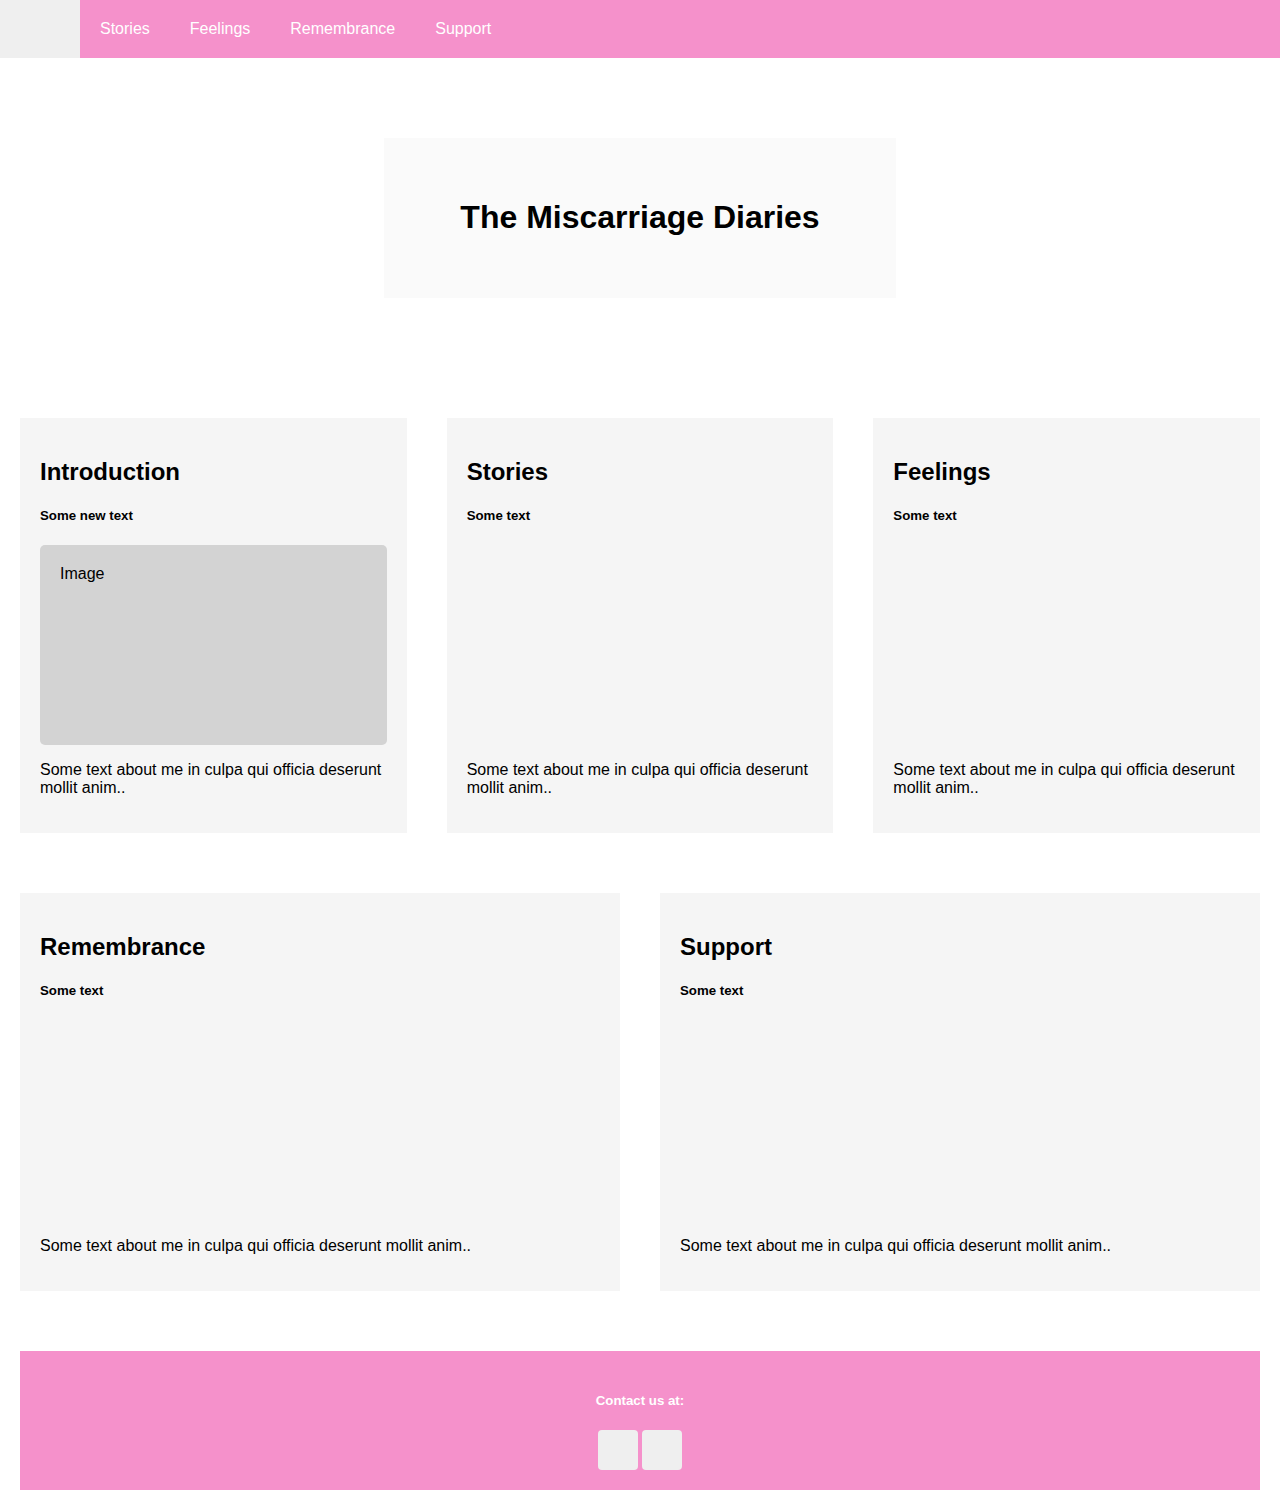
==== landingpagetmd.html @ 25cf6ac3 "Add files via upload" ====
<!DOCTYPE html>
<html lang = "en">

<head>
    <title>The Miscarriage Diaries</title>
    <meta charset="UTF-8">
    <meta name="viewport" content="width=device-width, initial-scale=1">
    <link rel="stylesheet" href="landingpagetmd.css">
</head>

<body>
<!-- Navigation Bar -->
<div class="navbar">
    <button class="button buttonlogo" onclick="window.location.href = 'file:///C:/Users/garet/OneDrive/Documents/GitHub/miscarriage-diaries/landingpagetmd.html'"></button>
    <!--  <a href="file:///C:/Users/garet/OneDrive/Documents/Webstuff/Hwebsite/hwebsitelayout.html">TMD</a> -->
    <a href="file:///C:/Users/garet/OneDrive/Documents/GitHub/miscarriage-diaries/pagestories.html">Stories</a>
    <a href="https://www.miscarriageassociation.org.uk/">Feelings</a>
    <a href="#">Remembrance</a>
    <a href="#">Support</a>

</div>

<!-- Header -->
<div class="header"> 
    <div class="hcard">
        <h1>The Miscarriage Diaries</h1>
    </div>
    
</div>

<!-- The flexible grid (content) -->
<div class="row">
    <div class="fbox">
        <div class="card">
            <h2>Introduction</h2>
            <h5>Some new text</h5>
            <div class="fakeimg" style="height:200px;">Image</div>
            <p>Some text about me in culpa qui officia deserunt mollit anim..</p>
        </div>
    </div>
    <div class="fbox">
        <div class="card">
            <h2>Stories</h2>
            <h5>Some text</h5>
            <div class="storiesimg" style="height:200px;"></div>
            <p>Some text about me in culpa qui officia deserunt mollit anim..</p>
        </div>
    </div>
    <div class="fbox">
        <div class="card">
            <h2>Feelings</h2>
            <h5>Some text</h5>
            <div class="feelingsimg" style="height:200px;"></div>
            <p>Some text about me in culpa qui officia deserunt mollit anim..</p>
        </div>
    </div>
    <div class="fbox">
        <div class="card">
            <h2>Remembrance</h2>
            <h5>Some text</h5>
            <div class="remembranceimg" style="height:200px;"></div>
            <p>Some text about me in culpa qui officia deserunt mollit anim..</p>
        </div>
    </div>
    <div class="fbox">           
        <div class="card">
            <h2>Support</h2>
            <h5>Some text</h5>
            <div class="supportimg" style="height:200px;"></div>
            <p>Some text about me in culpa qui officia deserunt mollit anim..</p>
        </div>
    </div>
</div>

<!-- Footer -->
<div class="footer">
    <div class="fcard">
        <H5>Contact us at:</H5>
        <button class="button buttontwitter" onclick="window.location.href = 'https://twitter.com/explore';"></button>
        <button class="button buttonfacebook" onclick="window.location.href = 'https://facebook.com';"></button>
    </div>
</div>

</body>
</html>
---- landingpagetmd.css ----
* {
    box-sizing: border-box;
  }
  
  /* Style the body */
  body {
    font-family: Arial;
    margin: 0;
    padding: 0;
    background-image: url("C:/users/garet/OneDrive/Documents/Webstuff/hwebsite/images/btilewhitebgnd.jpg");
  }
  
  /* Style the top navigation bar */
  .navbar {
    display: flex;
    background-color: rgb(245, 145, 203);
  }
  
  /* Style the navigation bar links */
  .navbar a {
      color: white;
      padding: 20px 20px;
      text-decoration: none;
      text-align: center;
  }
  
  /* Change color on hover */
  .navbar a:hover {
      background-color: #ddd;
      color: black;
  }

  /* Header */
  .header {
    position: relative;  
    padding: 60px;
    height: 20em;
    background-image: url("C:/users/garet/OneDrive/Documents/Webstuff/hwebsite/images/banner4.jpeg");
    background-position: left;
    background-size: cover;
  }

  /* header card and text */
  .hcard {
    background: rgba(245, 245, 245, 0.5);
    position: absolute;
    left: 30%;
    top: 25%;
    width: 40%;
    text-align: center;
    padding: 2.5em;
    /*border-radius: 10px; */
  }
  
  /* Column container */
  .row {  
      display: flex;
      flex-wrap: wrap;
      flex-direction: row;
  }
  
  /* Flexboxes divs and boxes for the page */
  .fbox {
      flex: 30%;
      padding: 20px;
  }
  
  /* Add a card effect for articles */
  .card {
    background-color: whitesmoke;
    padding: 20px;
    margin-top: 20px;
  }
  
  /* Fake image, just for this example */
  .fakeimg {
    background-color: lightgray;
    width: 100%;
    padding: 20px;
    border-radius: 5px;
  }

  /* images and links for the boxes */
  .storiesimg {
    background-image: url("C:/users/garet/OneDrive/Documents/Webstuff/hwebsite/images/journal.jpg");
  }

  /* images and links for the boxes */
  .remembranceimg {
    background-image: url("C:/users/garet/OneDrive/Documents/Webstuff/hwebsite/images/remembrance.jpg");
    background-size: cover;
  }

  /* images and links for the boxes */
  .supportimg {
    background-image: url("C:/users/garet/OneDrive/Documents/Webstuff/hwebsite/images/support1.jpg");
    background-size: cover;
    background-position: bottom;
  }

  /* images and links for the boxes */
  .feelingsimg {
    background-image: url("C:/users/garet/OneDrive/Documents/Webstuff/hwebsite/images/feelings2.jpg");
    background-size: cover;
    background-position: top;
  }

  /* Footer */
  .footer {
    padding: 20px;
    text-align: center;  
    background-image: url("C:/users/garet/OneDrive/Documents/Webstuff/hwebsite/images/imgwhitebgnd.jpeg")
  }

  /* Add a card effect for footer */
  .fcard {
    background-color: rgb(245, 145, 203);
    padding: 20px;
    margin-top: 20px;
    color: white;
  }

  /* footer buttons */
  .button {
    border: none;
    color: black;
    padding: 20px;
    cursor: pointer;
  }

  .buttonlogo {
    width: 6em;
    border-radius: 0%;
    background-image: url("C:/users/garet/OneDrive/Documents/Webstuff/hwebsite/images/logofullsize.jpeg");
    background-size: cover;
    background-position: center;
  }

  .buttontwitter {
    border-radius: 10%;
    background-image: url("C:/users/garet/OneDrive/Documents/Webstuff/hwebsite/images/twitter.png");
    background-size: cover;
    background-position: center;
  }

  .buttonfacebook {
    border-radius: 10%;
    background-image: url("C:/users/garet/OneDrive/Documents/Webstuff/hwebsite/images/facebook.jpg");
    background-size: cover;
    background-position: center;
  }

  /* Responsive layout - when the screen is less than 700px wide, make the two columns stack on top of each other instead of next to each other */
  @media screen and (max-width: 700px) {
    .row, .navbar {   
      flex-direction: column;
    }
  }
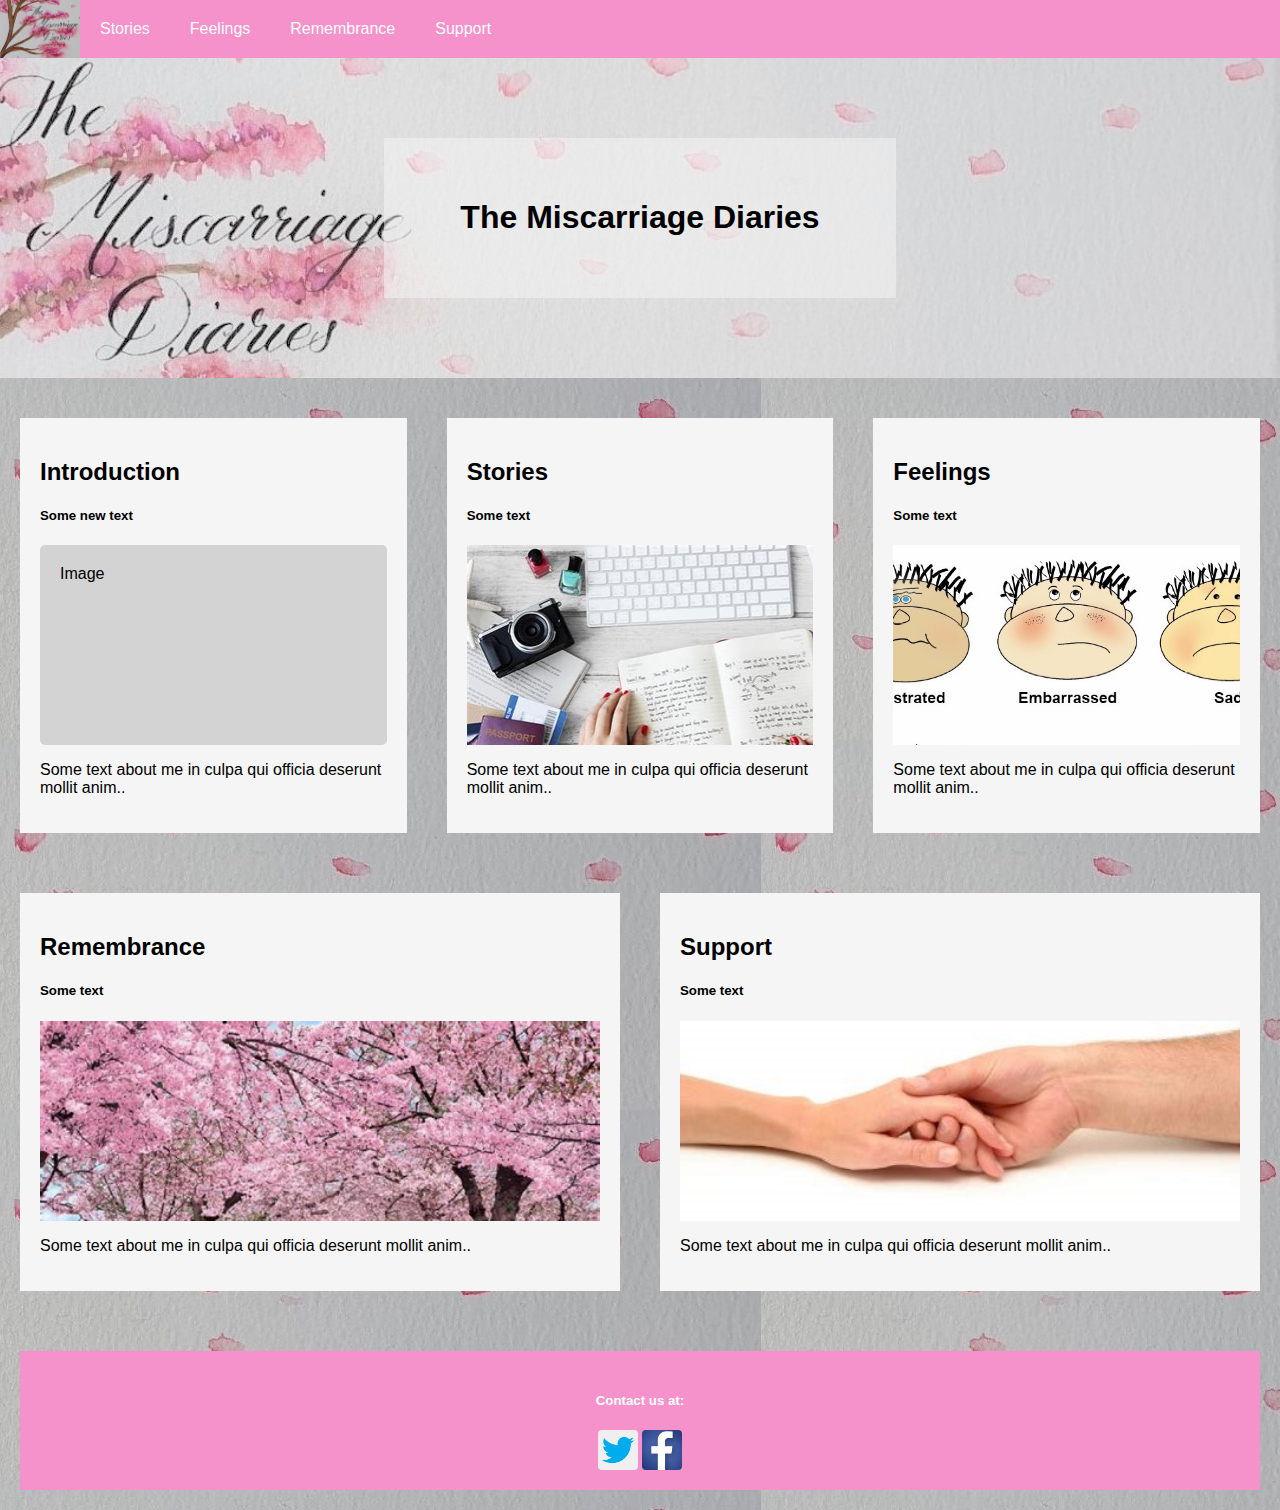
==== commit 4bb9119f: "Link updates" ====
--- a/landingpagetmd.html
+++ b/landingpagetmd.html
@@ -11,9 +11,8 @@
 <body>
 <!-- Navigation Bar -->
 <div class="navbar">
-    <button class="button buttonlogo" onclick="window.location.href = 'file:///C:/Users/garet/OneDrive/Documents/GitHub/miscarriage-diaries/landingpagetmd.html'"></button>
-    <!--  <a href="file:///C:/Users/garet/OneDrive/Documents/Webstuff/Hwebsite/hwebsitelayout.html">TMD</a> -->
-    <a href="file:///C:/Users/garet/OneDrive/Documents/GitHub/miscarriage-diaries/pagestories.html">Stories</a>
+    <button class="button buttonlogo" onclick="window.location.href='https://garethrobson.github.io/landingpagetmd.html'"></button>
+    <a href="https://garethrobson.github.io/pagestories.html">Stories</a>
     <a href="https://www.miscarriageassociation.org.uk/">Feelings</a>
     <a href="#">Remembrance</a>
     <a href="#">Support</a>
--- a/landingpagetmd.css
+++ b/landingpagetmd.css
@@ -7,7 +7,7 @@
     font-family: Arial;
     margin: 0;
     padding: 0;
-    background-image: url("C:/users/garet/OneDrive/Documents/Webstuff/hwebsite/images/btilewhitebgnd.jpg");
+    background-image: url("/images/backgroundtile.jpeg");
   }
   
   /* Style the top navigation bar */
@@ -35,7 +35,7 @@
     position: relative;  
     padding: 60px;
     height: 20em;
-    background-image: url("C:/users/garet/OneDrive/Documents/Webstuff/hwebsite/images/banner4.jpeg");
+    background-image: url("/images/banner4.jpeg");
     background-position: left;
     background-size: cover;
   }
@@ -82,25 +82,25 @@
 
   /* images and links for the boxes */
   .storiesimg {
-    background-image: url("C:/users/garet/OneDrive/Documents/Webstuff/hwebsite/images/journal.jpg");
+    background-image: url("/images/journal.jpg");
   }
 
   /* images and links for the boxes */
   .remembranceimg {
-    background-image: url("C:/users/garet/OneDrive/Documents/Webstuff/hwebsite/images/remembrance.jpg");
+    background-image: url("/images/remembrance.jpg");
     background-size: cover;
   }
 
   /* images and links for the boxes */
   .supportimg {
-    background-image: url("C:/users/garet/OneDrive/Documents/Webstuff/hwebsite/images/support1.jpg");
+    background-image: url("/images/support1.jpg");
     background-size: cover;
     background-position: bottom;
   }
 
   /* images and links for the boxes */
   .feelingsimg {
-    background-image: url("C:/users/garet/OneDrive/Documents/Webstuff/hwebsite/images/feelings2.jpg");
+    background-image: url("/images/feelings2.jpg");
     background-size: cover;
     background-position: top;
   }
@@ -109,7 +109,7 @@
   .footer {
     padding: 20px;
     text-align: center;  
-    background-image: url("C:/users/garet/OneDrive/Documents/Webstuff/hwebsite/images/imgwhitebgnd.jpeg")
+    background-image: url("/images/imgwhitebgnd.jpeg")
   }
 
   /* Add a card effect for footer */
@@ -131,21 +131,21 @@
   .buttonlogo {
     width: 6em;
     border-radius: 0%;
-    background-image: url("C:/users/garet/OneDrive/Documents/Webstuff/hwebsite/images/logofullsize.jpeg");
+    background-image: url("/images/logofullsize.jpeg");
     background-size: cover;
     background-position: center;
   }
 
   .buttontwitter {
     border-radius: 10%;
-    background-image: url("C:/users/garet/OneDrive/Documents/Webstuff/hwebsite/images/twitter.png");
+    background-image: url("/images/twitter.png");
     background-size: cover;
     background-position: center;
   }
 
   .buttonfacebook {
     border-radius: 10%;
-    background-image: url("C:/users/garet/OneDrive/Documents/Webstuff/hwebsite/images/facebook.jpg");
+    background-image: url("/images/facebook.jpg");
     background-size: cover;
     background-position: center;
   }
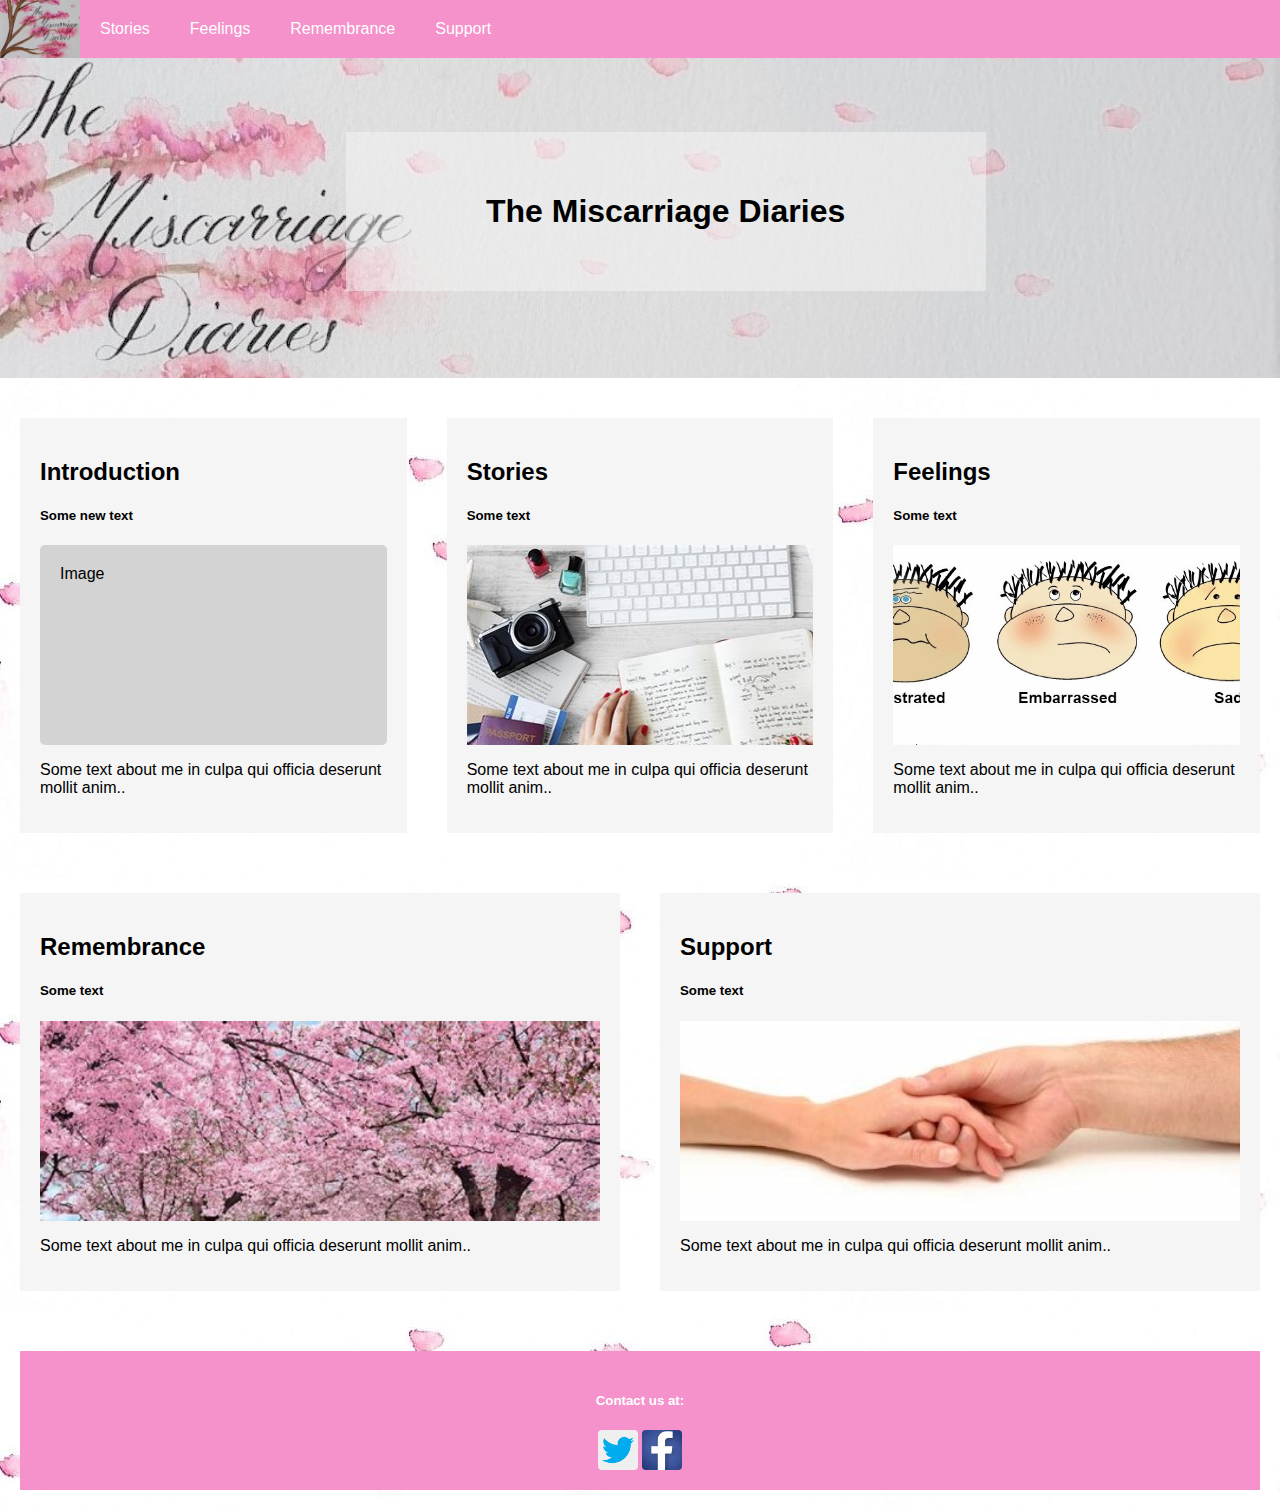
==== commit 0ac196ba: "folder update" ====
--- a/landingpagetmd.html
+++ b/landingpagetmd.html
@@ -5,7 +5,7 @@
     <title>The Miscarriage Diaries</title>
     <meta charset="UTF-8">
     <meta name="viewport" content="width=device-width, initial-scale=1">
-    <link rel="stylesheet" href="landingpagetmd.css">
+    <link rel="stylesheet" href="/css/landingpagetmd.css">
 </head>
 
 <body>
--- a/css/landingpagetmd.css
+++ b/css/landingpagetmd.css
@@ -0,0 +1,158 @@
+* {
+    box-sizing: border-box;
+  }
+  
+  /* Style the body */
+  body {
+    font-family: Arial;
+    margin: 0;
+    padding: 0;
+    background-image: url("/images/btilewhitebgnd.JPG");
+  }
+  
+  /* Style the top navigation bar */
+  .navbar {
+    display: flex;
+    background-color: rgb(245, 145, 203);
+  }
+  
+  /* Style the navigation bar links */
+  .navbar a {
+      color: white;
+      padding: 20px 20px;
+      text-decoration: none;
+      text-align: center;
+  }
+  
+  /* Change color on hover */
+  .navbar a:hover {
+      background-color: #ddd;
+      color: black;
+  }
+
+  /* Header */
+  .header {
+    position: relative;  
+    padding: 60px;
+    height: 20em;
+    background-image: url("/images/banner4.jpeg");
+    background-position: left;
+    background-size: cover;
+  }
+
+  /* header card and text */
+  .hcard {
+    background: rgba(245, 245, 245, 0.5);
+    position: absolute;
+    left: 27%;
+    top: 23%;
+    width: 50%;
+    min-width: 200px;
+    text-align: center;
+    padding: 2.5em;
+  }
+  
+  /* Column container */
+  .row {  
+      display: flex;
+      flex-wrap: wrap;
+      flex-direction: row;
+  }
+  
+  /* Flexboxes divs and boxes for the page */
+  .fbox {
+      flex: 30%;
+      padding: 20px;
+  }
+  
+  /* Add a card effect for articles */
+  .card {
+    background-color: whitesmoke;
+    padding: 20px;
+    margin-top: 20px;
+  }
+  
+  /* Fake image, just for this example */
+  .fakeimg {
+    background-color: lightgray;
+    width: 100%;
+    padding: 20px;
+    border-radius: 5px;
+  }
+
+  /* images and links for the boxes */
+  .storiesimg {
+    background-image: url("/images/journal.jpg");
+  }
+
+  /* images and links for the boxes */
+  .remembranceimg {
+    background-image: url("/images/remembrance.jpg");
+    background-size: cover;
+  }
+
+  /* images and links for the boxes */
+  .supportimg {
+    background-image: url("/images/support1.jpg");
+    background-size: cover;
+    background-position: bottom;
+  }
+
+  /* images and links for the boxes */
+  .feelingsimg {
+    background-image: url("/images/feelings2.jpg");
+    background-size: cover;
+    background-position: top;
+  }
+
+  /* Footer */
+  .footer {
+    padding: 20px;
+    text-align: center;  
+    background-image: url("/images/btilewhitebgnd.JPG")
+  }
+
+  /* Add a card effect for footer */
+  .fcard {
+    background-color: rgb(245, 145, 203);
+    padding: 20px;
+    margin-top: 20px;
+    color: white;
+  }
+
+  /* footer buttons */
+  .button {
+    border: none;
+    color: black;
+    padding: 20px;
+    cursor: pointer;
+  }
+
+  .buttonlogo {
+    width: 6em;
+    border-radius: 0%;
+    background-image: url("/images/logofullsize.jpeg");
+    background-size: cover;
+    background-position: center;
+  }
+
+  .buttontwitter {
+    border-radius: 10%;
+    background-image: url("/images/twitter.png");
+    background-size: cover;
+    background-position: center;
+  }
+
+  .buttonfacebook {
+    border-radius: 10%;
+    background-image: url("/images/facebook.jpg");
+    background-size: cover;
+    background-position: center;
+  }
+
+  /* Responsive layout - when the screen is less than 700px wide, make the two columns stack on top of each other instead of next to each other */
+  @media screen and (max-width: 700px) {
+    .row, .navbar {   
+      flex-direction: column;
+    }
+  }